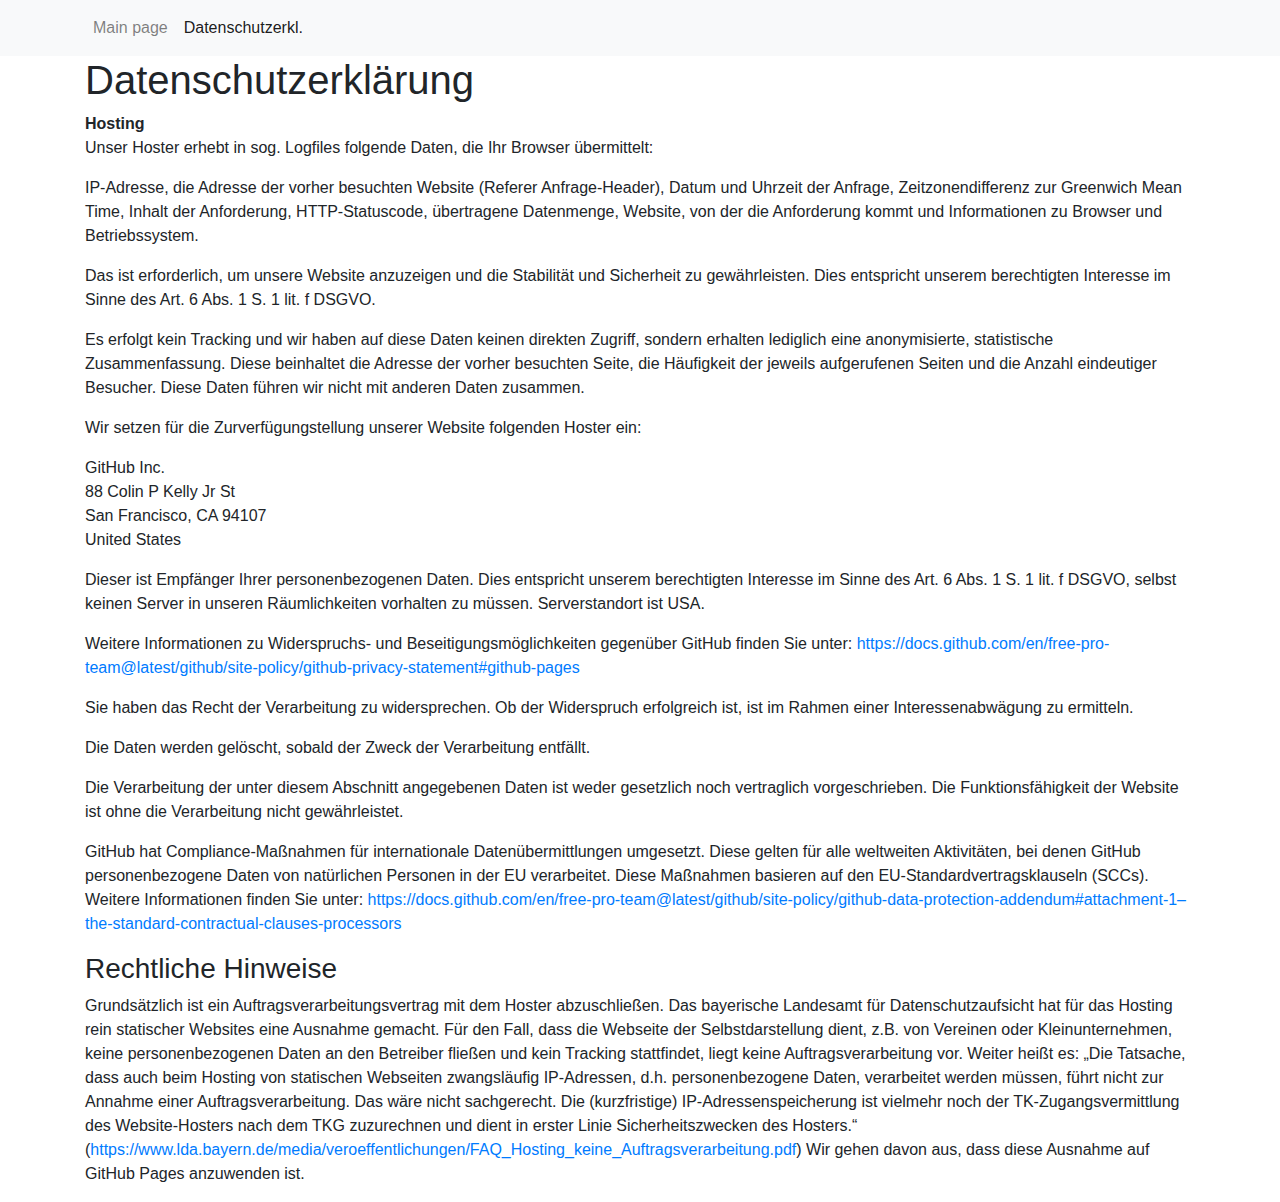
==== Github_Datenschutz.html @ b130cb41 "Add files via upload" ====
<!DOCTYPE html>
<html>
  <head>
    <meta charset="utf-8">
    <meta name="viewport" content="width=device-width, initial-scale=1">
    <meta http-equiv='content-language' content='en-us'>
    <meta name="title" content="Github webpage Tobias Niedermaier" />
    <meta name="description" content="This is an experimental webpage by Tobias Niedermaier (born in Munich) hosted on Github." />
    <meta name="keywords" content="experimental, hosting, Github, Tobias Niedermaier" />
    <meta name="author" content="Tobias Niedermaier" />
    <meta name="owner" content="Tobias Niedermaier" />
    <meta name="copyright" content="(c) 2022" />

    <link rel="stylesheet" href="https://stackpath.bootstrapcdn.com/bootstrap/4.1.3/css/bootstrap.min.css">
    <link rel="stylesheet" href="/main.css">
    <title>Github webpage Tobias Niedermaier</title>
  </head>
    <body>
    
    
 <nav class="navbar navbar-expand-lg navbar-light bg-light">
  <div class="container">
    <button class="navbar-toggler" type="button" data-toggle="collapse" data-target="#navbarMenu">
      <span class="navbar-toggler-icon"></span>
    </button>
    <div class="collapse navbar-collapse" id="navbarMenu">
      <ul class="navbar-nav">
        <li><a class="nav-link" href="/index.html">Main page</a></li>
        <li><a class="nav-link active" href="/Github_Datenschutz.html">Datenschutzerkl.</a></li>
      </ul>
    </div>
  </div>
 </nav>

    
    
    <div class="container">
      <h1 class="title">Datenschutzerklärung</h1>

        <p><strong>Hosting</strong><br /> Unser Hoster erhebt in sog. Logfiles folgende Daten, die Ihr Browser übermittelt:</p> 
        <p>IP-Adresse, die Adresse der vorher besuchten Website (Referer Anfrage-Header), Datum und Uhrzeit der Anfrage, Zeitzonendifferenz zur Greenwich Mean Time, Inhalt der Anforderung, HTTP-Statuscode, übertragene Datenmenge, Website, von der die Anforderung kommt und Informationen zu Browser und Betriebssystem.</p> 
        <p>Das ist erforderlich, um unsere Website anzuzeigen und die Stabilität und Sicherheit zu gewährleisten. Dies entspricht unserem berechtigten Interesse im Sinne des Art. 6 Abs. 1 S. 1 lit. f DSGVO.</p> 
        <p>Es erfolgt kein Tracking und wir haben auf diese Daten keinen direkten Zugriff, sondern erhalten lediglich eine anonymisierte, statistische Zusammenfassung. Diese beinhaltet die Adresse der vorher besuchten Seite, die Häufigkeit der jeweils aufgerufenen Seiten und die Anzahl eindeutiger Besucher. Diese Daten führen wir nicht mit anderen Daten zusammen.</p> 
        <p>Wir setzen für die Zurverfügungstellung unserer Website folgenden Hoster ein:</p> 
        <p>GitHub Inc.<br /> 88 Colin P Kelly Jr St<br /> San Francisco, CA 94107<br /> United States</p> 
        <p>Dieser ist Empfänger Ihrer personenbezogenen Daten. Dies entspricht unserem berechtigten Interesse im Sinne des Art. 6 Abs. 1 S. 1 lit. f DSGVO, selbst keinen Server in unseren Räumlichkeiten vorhalten zu müssen. Serverstandort ist USA.</p> 
        <p>Weitere Informationen zu Widerspruchs- und Beseitigungsmöglichkeiten gegenüber GitHub finden Sie unter: <a href="https://docs.github.com/en/free-pro-team@latest/github/site-policy/github-privacy-statement#github-pages">https://docs.github.com/en/free-pro-team@latest/github/site-policy/github-privacy-statement#github-pages</a></p> 
        <p>Sie haben das Recht der Verarbeitung zu widersprechen. Ob der Widerspruch erfolgreich ist, ist im Rahmen einer Interessenabwägung zu ermitteln.</p> 
        <p>Die Daten werden gelöscht, sobald der Zweck der Verarbeitung entfällt.</p> 
        <p>Die Verarbeitung der unter diesem Abschnitt angegebenen Daten ist weder gesetzlich noch vertraglich vorgeschrieben. Die Funktionsfähigkeit der Website ist ohne die Verarbeitung nicht gewährleistet.</p> 
        <p>GitHub hat Compliance-Maßnahmen für internationale Datenübermittlungen umgesetzt. Diese gelten für alle weltweiten Aktivitäten, bei denen GitHub personenbezogene Daten von natürlichen Personen in der EU verarbeitet. Diese Maßnahmen basieren auf den EU-Standardvertragsklauseln (SCCs). Weitere Informationen finden Sie unter: <a href="https://docs.github.com/en/free-pro-team@latest/github/site-policy/github-data-protection-addendum#attachment-1--the-standard-contractual-clauses-processors">https://docs.github.com/en/free-pro-team@latest/github/site-policy/github-data-protection-addendum#attachment-1–the-standard-contractual-clauses-processors</a></p> 
        <h3 id="rechtliche-hinweise">Rechtliche Hinweise</h3> <p>Grundsätzlich ist ein Auftragsverarbeitungsvertrag mit dem Hoster abzuschließen. Das bayerische Landesamt für Datenschutzaufsicht hat für das Hosting rein statischer Websites eine Ausnahme gemacht. Für den Fall, dass die Webseite der Selbstdarstellung dient, z.B. von Vereinen oder Kleinunternehmen, keine personenbezogenen Daten an den Betreiber fließen und kein Tracking stattfindet, liegt keine Auftragsverarbeitung vor. Weiter heißt es: „Die Tatsache, dass auch beim Hosting von statischen Webseiten zwangsläufig IP-Adressen, d.h. personenbezogene Daten, verarbeitet werden müssen, führt nicht zur Annahme einer Auftragsverarbeitung. Das wäre nicht sachgerecht. Die (kurzfristige) IP-Adressenspeicherung ist vielmehr noch der TK-Zugangsvermittlung des Website-Hosters nach dem TKG zuzurechnen und dient in erster Linie Sicherheitszwecken des Hosters.“ (<a href="https://www.lda.bayern.de/media/veroeffentlichungen/FAQ_Hosting_keine_Auftragsverarbeitung.pdf">https://www.lda.bayern.de/media/veroeffentlichungen/FAQ_Hosting_keine_Auftragsverarbeitung.pdf</a>) Wir gehen davon aus, dass diese Ausnahme auf GitHub Pages anzuwenden ist.</p> 


    </div>
      
      <script src="https://code.jquery.com/jquery-3.3.1.slim.min.js"></script>
      <script src="https://cdnjs.cloudflare.com/ajax/libs/popper.js/1.14.3/umd/popper.min.js"></script>
      <script src="https://stackpath.bootstrapcdn.com/bootstrap/4.1.3/js/bootstrap.min.js"></script>
    </body>
</html>
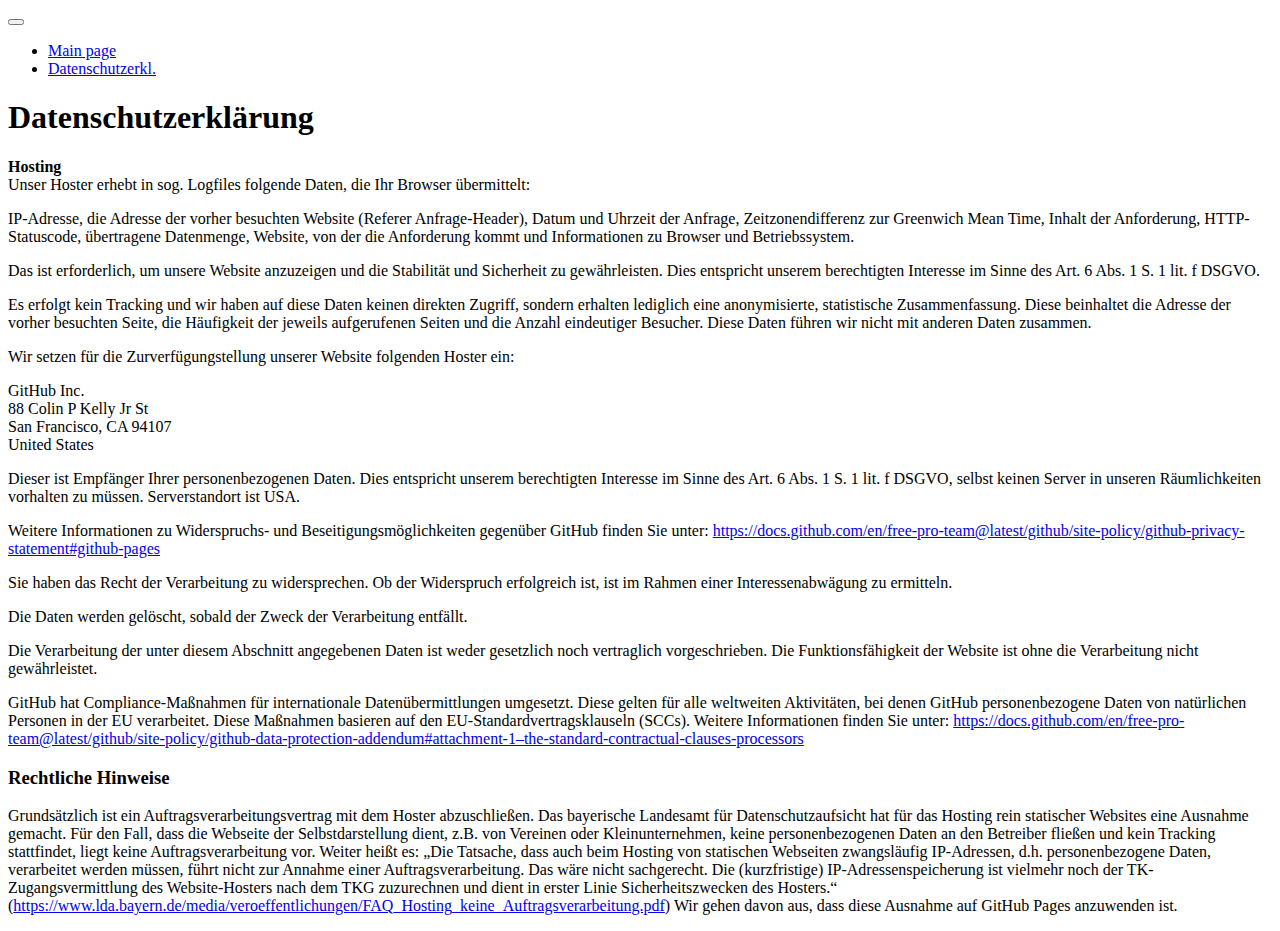
==== commit f61bf778: "Add files via upload" ====
--- a/Github_Datenschutz.html
+++ b/Github_Datenschutz.html
@@ -3,16 +3,20 @@
   <head>
     <meta charset="utf-8">
     <meta name="viewport" content="width=device-width, initial-scale=1">
-    <meta http-equiv='content-language' content='en-us'>
-    <meta name="title" content="Github webpage Tobias Niedermaier" />
-    <meta name="description" content="This is an experimental webpage by Tobias Niedermaier (born in Munich) hosted on Github." />
-    <meta name="keywords" content="experimental, hosting, Github, Tobias Niedermaier" />
-    <meta name="author" content="Tobias Niedermaier" />
-    <meta name="owner" content="Tobias Niedermaier" />
-    <meta name="copyright" content="(c) 2022" />
+    <meta http-equiv='content-language' content='de'>
+    <meta name="title" content="Github webpage Tobias Niedermaier">
+    <meta name="description" content="This is an experimental webpage by Tobias Niedermaier (born in Munich) hosted on Github.">
+    <meta name="keywords" content="experimental, hosting, Github, Tobias Niedermaier">
+    <meta name="author" content="Tobias Niedermaier">
+    <meta name="owner" content="Tobias Niedermaier">
+    <meta name="copyright" content="(c) 2024">
 
-    <link rel="stylesheet" href="https://stackpath.bootstrapcdn.com/bootstrap/4.1.3/css/bootstrap.min.css">
-    <link rel="stylesheet" href="/main.css">
+    <!-- BootstrapCDN -->
+    <link href="https://cdn.jsdelivr.net/npm/bootstrap@5.3.2/dist/css/bootstrap.min.css" rel="stylesheet" integrity="sha384-T3c6CoIi6uLrA9TneNEoa7RxnatzjcDSCmG1MXxSR1GAsXEV/Dwwykc2MPK8M2HN" crossorigin="anonymous">
+    <link rel="stylesheet" href="style/main.css">
+       <!--Bootstrap JS, Popper.js, and jQuery-->
+    <script src="https://cdn.jsdelivr.net/npm/bootstrap@5.3.2/dist/js/bootstrap.bundle.min.js" integrity="sha384-C6RzsynM9kWDrMNeT87bh95OGNyZPhcTNXj1NW7RuBCsyN/o0jlpcV8Qyq46cDfL" crossorigin="anonymous"></script>
+
     <title>Github webpage Tobias Niedermaier</title>
   </head>
     <body>
@@ -20,7 +24,7 @@
     
  <nav class="navbar navbar-expand-lg navbar-light bg-light">
   <div class="container">
-    <button class="navbar-toggler" type="button" data-toggle="collapse" data-target="#navbarMenu">
+    <button class="navbar-toggler" type="button" data-bs-toggle="collapse" data-bs-target="#navbarMenu">
       <span class="navbar-toggler-icon"></span>
     </button>
     <div class="collapse navbar-collapse" id="navbarMenu">
@@ -53,9 +57,5 @@
 
 
     </div>
-      
-      <script src="https://code.jquery.com/jquery-3.3.1.slim.min.js"></script>
-      <script src="https://cdnjs.cloudflare.com/ajax/libs/popper.js/1.14.3/umd/popper.min.js"></script>
-      <script src="https://stackpath.bootstrapcdn.com/bootstrap/4.1.3/js/bootstrap.min.js"></script>
-    </body>
+   </body>
 </html>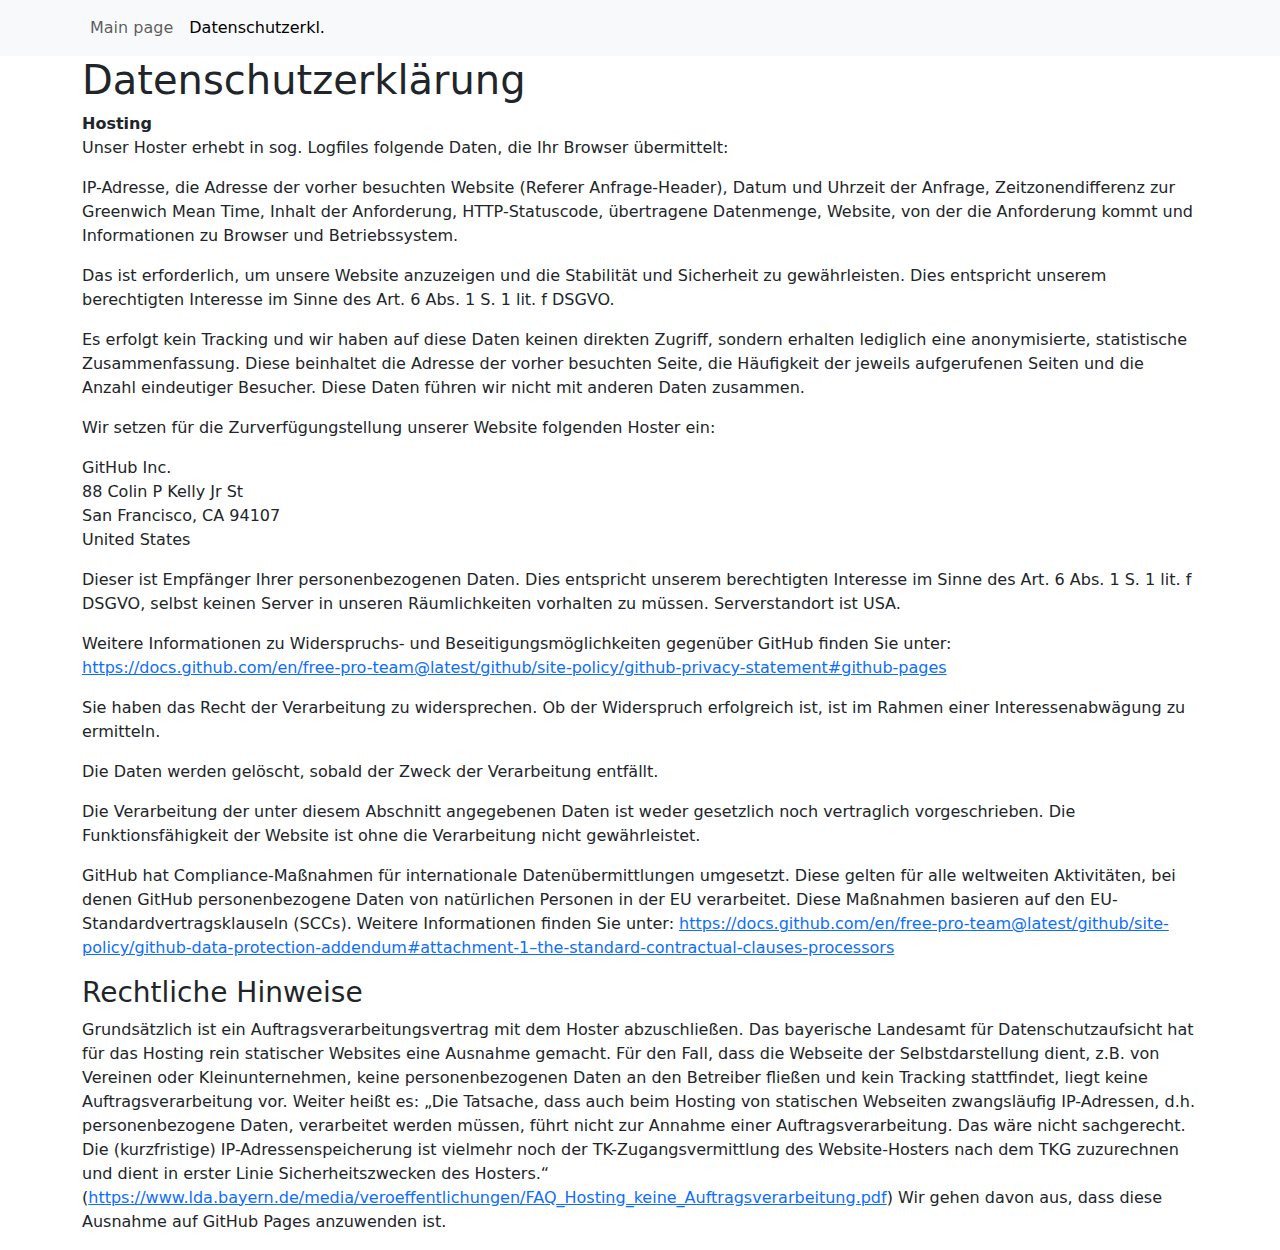
==== commit 2b398ec9: "Add files via upload" ====
--- a/Github_Datenschutz.html
+++ b/Github_Datenschutz.html
@@ -12,10 +12,10 @@
     <meta name="copyright" content="(c) 2024">
 
     <!-- BootstrapCDN -->
-    <link href="https://cdn.jsdelivr.net/npm/bootstrap@5.3.2/dist/css/bootstrap.min.css" rel="stylesheet" integrity="sha384-T3c6CoIi6uLrA9TneNEoa7RxnatzjcDSCmG1MXxSR1GAsXEV/Dwwykc2MPK8M2HN" crossorigin="anonymous">
+    <link href="https://cdn.jsdelivr.net/npm/bootstrap@5.3.3/dist/css/bootstrap.min.css" rel="stylesheet" integrity="sha384-QWTKZyjpPEjISv5WaRU9OFeRpok6YctnYmDr5pNlyT2bRjXh0JMhjY6hW+ALEwIH" crossorigin="anonymous">
     <link rel="stylesheet" href="style/main.css">
        <!--Bootstrap JS, Popper.js, and jQuery-->
-    <script src="https://cdn.jsdelivr.net/npm/bootstrap@5.3.2/dist/js/bootstrap.bundle.min.js" integrity="sha384-C6RzsynM9kWDrMNeT87bh95OGNyZPhcTNXj1NW7RuBCsyN/o0jlpcV8Qyq46cDfL" crossorigin="anonymous"></script>
+    <script src="https://cdn.jsdelivr.net/npm/bootstrap@5.3.3/dist/js/bootstrap.bundle.min.js" integrity="sha384-YvpcrYf0tY3lHB60NNkmXc5s9fDVZLESaAA55NDzOxhy9GkcIdslK1eN7N6jIeHz" crossorigin="anonymous"></script>
 
     <title>Github webpage Tobias Niedermaier</title>
   </head>
@@ -41,12 +41,12 @@
     <div class="container">
       <h1 class="title">Datenschutzerklärung</h1>
 
-        <p><strong>Hosting</strong><br /> Unser Hoster erhebt in sog. Logfiles folgende Daten, die Ihr Browser übermittelt:</p> 
+        <p><strong>Hosting</strong><br> Unser Hoster erhebt in sog. Logfiles folgende Daten, die Ihr Browser übermittelt:</p> 
         <p>IP-Adresse, die Adresse der vorher besuchten Website (Referer Anfrage-Header), Datum und Uhrzeit der Anfrage, Zeitzonendifferenz zur Greenwich Mean Time, Inhalt der Anforderung, HTTP-Statuscode, übertragene Datenmenge, Website, von der die Anforderung kommt und Informationen zu Browser und Betriebssystem.</p> 
         <p>Das ist erforderlich, um unsere Website anzuzeigen und die Stabilität und Sicherheit zu gewährleisten. Dies entspricht unserem berechtigten Interesse im Sinne des Art. 6 Abs. 1 S. 1 lit. f DSGVO.</p> 
         <p>Es erfolgt kein Tracking und wir haben auf diese Daten keinen direkten Zugriff, sondern erhalten lediglich eine anonymisierte, statistische Zusammenfassung. Diese beinhaltet die Adresse der vorher besuchten Seite, die Häufigkeit der jeweils aufgerufenen Seiten und die Anzahl eindeutiger Besucher. Diese Daten führen wir nicht mit anderen Daten zusammen.</p> 
         <p>Wir setzen für die Zurverfügungstellung unserer Website folgenden Hoster ein:</p> 
-        <p>GitHub Inc.<br /> 88 Colin P Kelly Jr St<br /> San Francisco, CA 94107<br /> United States</p> 
+        <p>GitHub Inc.<br> 88 Colin P Kelly Jr St<br> San Francisco, CA 94107<br> United States</p> 
         <p>Dieser ist Empfänger Ihrer personenbezogenen Daten. Dies entspricht unserem berechtigten Interesse im Sinne des Art. 6 Abs. 1 S. 1 lit. f DSGVO, selbst keinen Server in unseren Räumlichkeiten vorhalten zu müssen. Serverstandort ist USA.</p> 
         <p>Weitere Informationen zu Widerspruchs- und Beseitigungsmöglichkeiten gegenüber GitHub finden Sie unter: <a href="https://docs.github.com/en/free-pro-team@latest/github/site-policy/github-privacy-statement#github-pages">https://docs.github.com/en/free-pro-team@latest/github/site-policy/github-privacy-statement#github-pages</a></p> 
         <p>Sie haben das Recht der Verarbeitung zu widersprechen. Ob der Widerspruch erfolgreich ist, ist im Rahmen einer Interessenabwägung zu ermitteln.</p> 
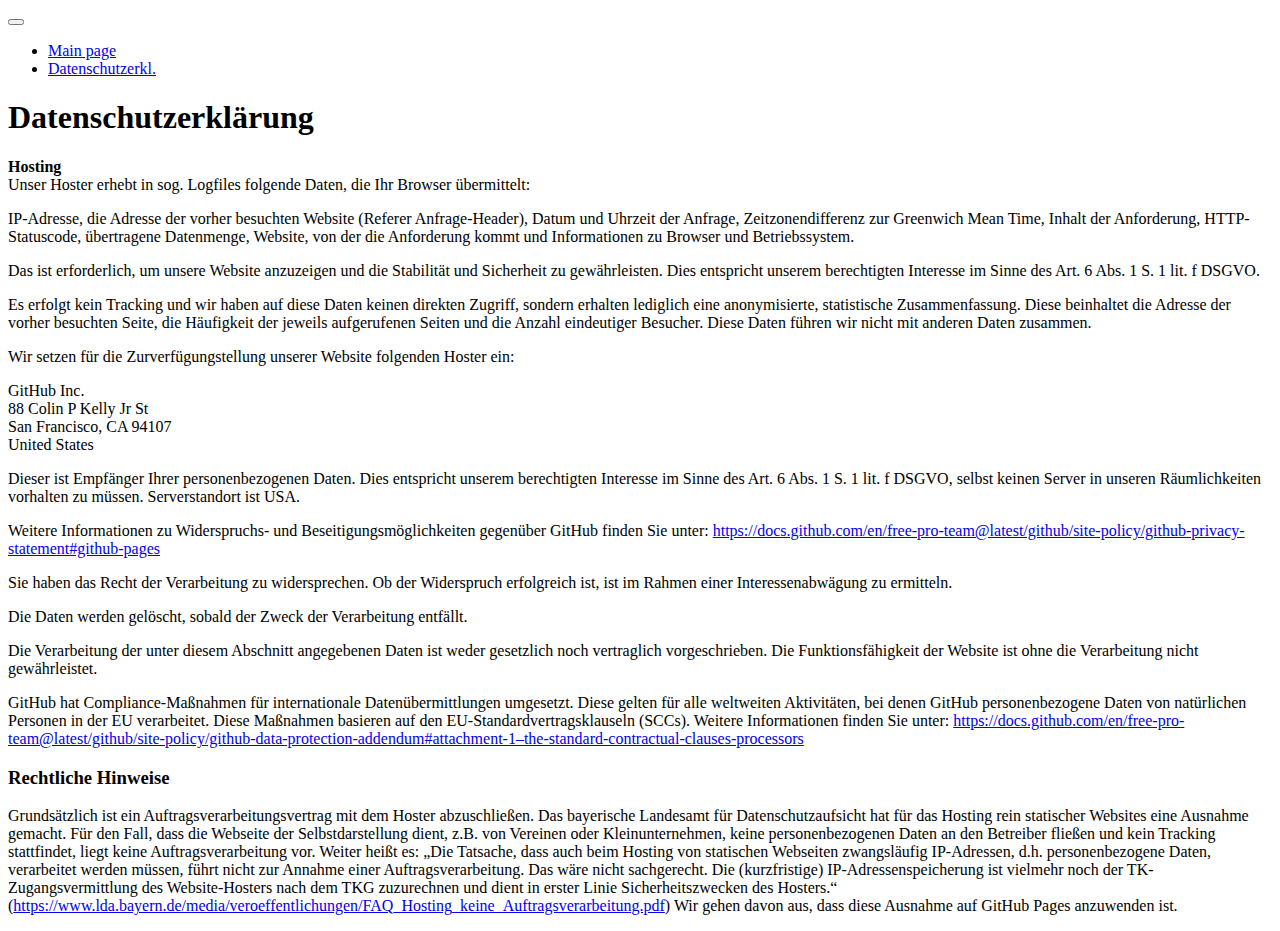
==== commit 78de7b6d: "Add files via upload" ====
--- a/Github_Datenschutz.html
+++ b/Github_Datenschutz.html
@@ -4,6 +4,9 @@
     <meta charset="utf-8">
     <meta name="viewport" content="width=device-width, initial-scale=1">
     <meta http-equiv='content-language' content='de'>
+    <meta http-equiv="Content-Security-Policy" content="default-src 'none'; frame-ancestors 'self'; base-uri 'self'; font-src 'self'; style-src 'self'; object-src 'none'; img-src 'self'; media-src 'self'; frame-src 'none'; connect-src 'none'; form-action 'self'; script-src 'self'">
+    <meta http-equiv="X-Content-Type-Options" content="nosniff">
+    
     <meta name="title" content="Github webpage Tobias Niedermaier">
     <meta name="description" content="This is an experimental webpage by Tobias Niedermaier (born in Munich) hosted on Github.">
     <meta name="keywords" content="experimental, hosting, Github, Tobias Niedermaier">
@@ -12,10 +15,10 @@
     <meta name="copyright" content="(c) 2024">
 
     <!-- BootstrapCDN -->
-    <link href="https://cdn.jsdelivr.net/npm/bootstrap@5.3.3/dist/css/bootstrap.min.css" rel="stylesheet" integrity="sha384-QWTKZyjpPEjISv5WaRU9OFeRpok6YctnYmDr5pNlyT2bRjXh0JMhjY6hW+ALEwIH" crossorigin="anonymous">
+    <link href="https://tniedermaier.github.io/bootstrap-5.3.3/bootstrap.min.css" rel="stylesheet">
     <link rel="stylesheet" href="style/main.css">
        <!--Bootstrap JS, Popper.js, and jQuery-->
-    <script src="https://cdn.jsdelivr.net/npm/bootstrap@5.3.3/dist/js/bootstrap.bundle.min.js" integrity="sha384-YvpcrYf0tY3lHB60NNkmXc5s9fDVZLESaAA55NDzOxhy9GkcIdslK1eN7N6jIeHz" crossorigin="anonymous"></script>
+    <script src="https://tniedermaier.github.io/bootstrap-5.3.3/bootstrap.bundle.min.js"></script>
 
     <title>Github webpage Tobias Niedermaier</title>
   </head>
